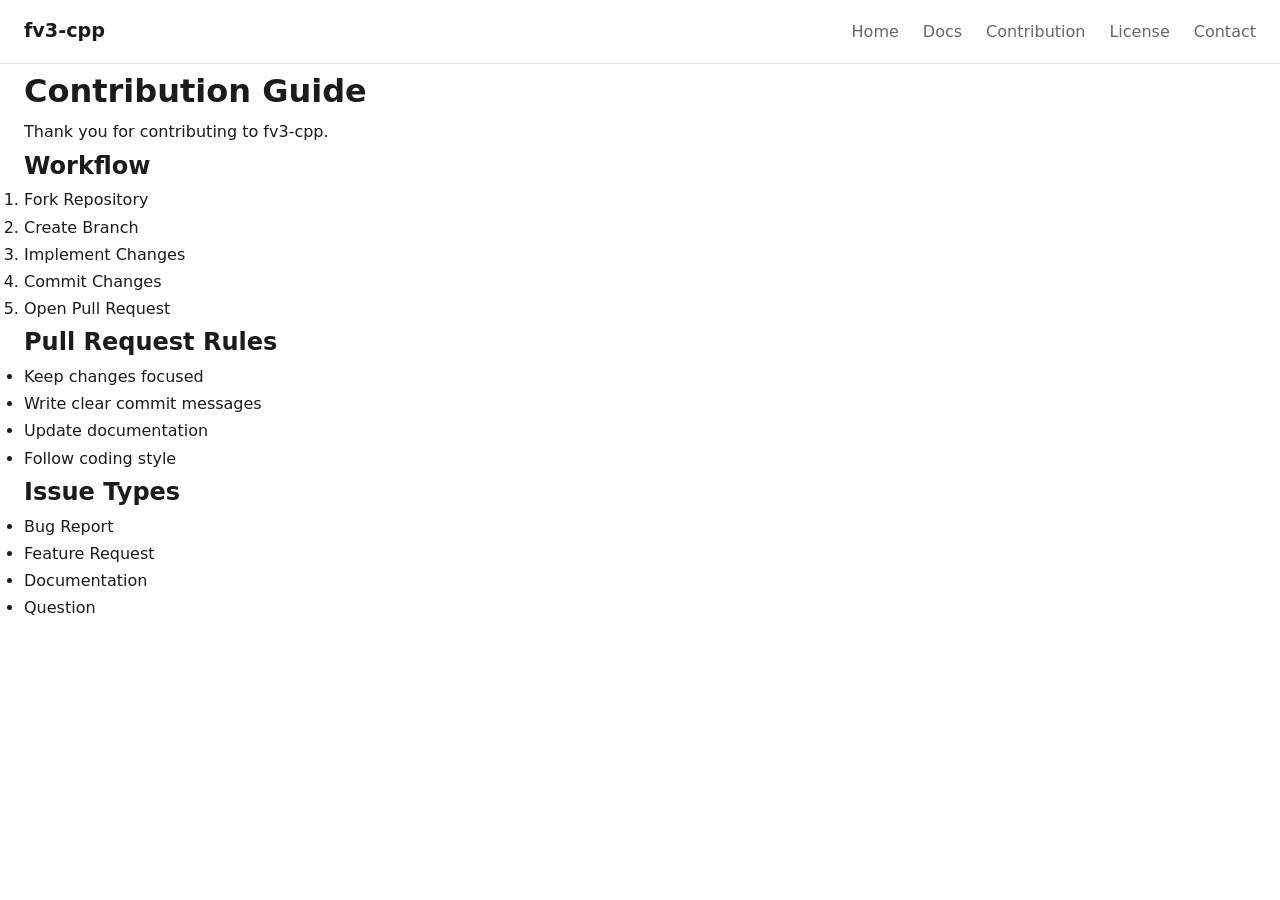
==== contribution/index.html @ cf483d81 "Create index.html" ====
<!DOCTYPE html>
<html lang="ja">
<head>

<meta charset="UTF-8">
<meta name="viewport"
content="width=device-width,initial-scale=1">

<title>Contribution</title>

<link rel="stylesheet"
href="/assets/css/style.css">

<link rel="stylesheet"
href="/assets/css/dark.css">

</head>
<body>

<header class="header">

<a href="/" class="brand">
fv3-cpp
</a>

<nav class="nav">

<a href="/">Home</a>
<a href="/docs/">Docs</a>
<a href="/contribution/">Contribution</a>
<a href="/license/">License</a>
<a href="/contact/">Contact</a>

</nav>

</header>

<main class="container">

<h1>Contribution Guide</h1>

<p>
Thank you for contributing to fv3-cpp.
</p>

<h2>Workflow</h2>

<ol>

<li>Fork Repository</li>

<li>Create Branch</li>

<li>Implement Changes</li>

<li>Commit Changes</li>

<li>Open Pull Request</li>

</ol>

<h2>Pull Request Rules</h2>

<ul>

<li>Keep changes focused</li>

<li>Write clear commit messages</li>

<li>Update documentation</li>

<li>Follow coding style</li>

</ul>

<h2>Issue Types</h2>

<ul>

<li>Bug Report</li>

<li>Feature Request</li>

<li>Documentation</li>

<li>Question</li>

</ul>

</main>

</body>
</html>
---- assets/css/style.css ----
:root{

--bg:#ffffff;
--bg-secondary:#fafafa;

--text:#1b1b1b;
--text-secondary:#666;

--border:#e5e5e5;

--primary:#0067c0;

--shadow:
0 1px 2px rgba(0,0,0,.05);

}

*{
box-sizing:border-box;
margin:0;
padding:0;
}

html{
scroll-behavior:smooth;
}

body{

font-family:
"Segoe UI",
system-ui,
sans-serif;

background:var(--bg);
color:var(--text);

line-height:1.7;

}

.container{

max-width:1400px;

margin:auto;

padding-left:24px;
padding-right:24px;

}

.header{

display:flex;

justify-content:space-between;

align-items:center;

height:64px;

border-bottom:
1px solid var(--border);

padding-left:24px;
padding-right:24px;

background:white;

position:sticky;

top:0;

z-index:100;

}

.brand{

text-decoration:none;

font-size:1.2rem;

font-weight:600;

color:var(--text);

}

.nav{

display:flex;

gap:24px;

}

.nav a{

text-decoration:none;

color:var(--text-secondary);

font-weight:500;

}

.nav a:hover{

color:var(--primary);

}

.theme-button{

border:none;

background:none;

cursor:pointer;

font-size:1.2rem;

}

.hero{

padding-top:120px;
padding-bottom:120px;

text-align:center;

}

.hero h1{

font-size:4rem;

margin-bottom:12px;

}

.hero-subtitle{

font-size:1.25rem;

color:var(--text-secondary);

margin-bottom:32px;

}

.hero-buttons{

display:flex;

justify-content:center;

gap:16px;

flex-wrap:wrap;

}

.btn-primary{

background:var(--primary);

color:white;

padding:12px 24px;

border-radius:8px;

text-decoration:none;

font-weight:600;

}

.btn-secondary{

border:1px solid var(--border);

padding:12px 24px;

border-radius:8px;

text-decoration:none;

color:var(--text);

}

.features{

padding-top:80px;
padding-bottom:80px;

background:var(--bg-secondary);

}

.features h2{

margin-bottom:32px;

font-size:2rem;

}

.grid{

display:grid;

grid-template-columns:
repeat(auto-fit,minmax(280px,1fr));

gap:24px;

}

.card{

background:white;

border:
1px solid var(--border);

border-radius:12px;

padding:24px;

box-shadow:var(--shadow);

}

.card h3{

margin-bottom:12px;

}

.quickstart{

padding-top:80px;
padding-bottom:80px;

}

.quickstart h2{

margin-bottom:24px;

}

pre{

overflow:auto;

padding:24px;

background:#111;

color:white;

border-radius:12px;

}

.documentation{

padding-top:80px;
padding-bottom:80px;

background:var(--bg-secondary);

}

.documentation h2{

margin-bottom:24px;

}

.doc-links{

display:flex;

flex-direction:column;

gap:12px;

}

.doc-links a{

text-decoration:none;

color:var(--primary);

font-weight:600;

}

.footer{

padding-top:32px;
padding-bottom:32px;

border-top:
1px solid var(--border);

}

@media(max-width:900px)
{

.header{

flex-direction:column;

height:auto;

padding-top:16px;
padding-bottom:16px;

gap:16px;

}

.nav{

flex-wrap:wrap;

justify-content:center;

}

.hero h1{

font-size:2.5rem;

}

}
---- assets/css/dark.css ----
body.dark{

--bg:#111111;

--bg-secondary:#181818;

--text:#f0f0f0;

--text-secondary:#b0b0b0;

--border:#2d2d2d;

--primary:#4ea1ff;

}

body.dark .header{

background:#111111;

}

body.dark .card{

background:#181818;

}

body.dark pre{

background:#000000;

}

body.dark .btn-secondary{

color:white;

border-color:#444;

}
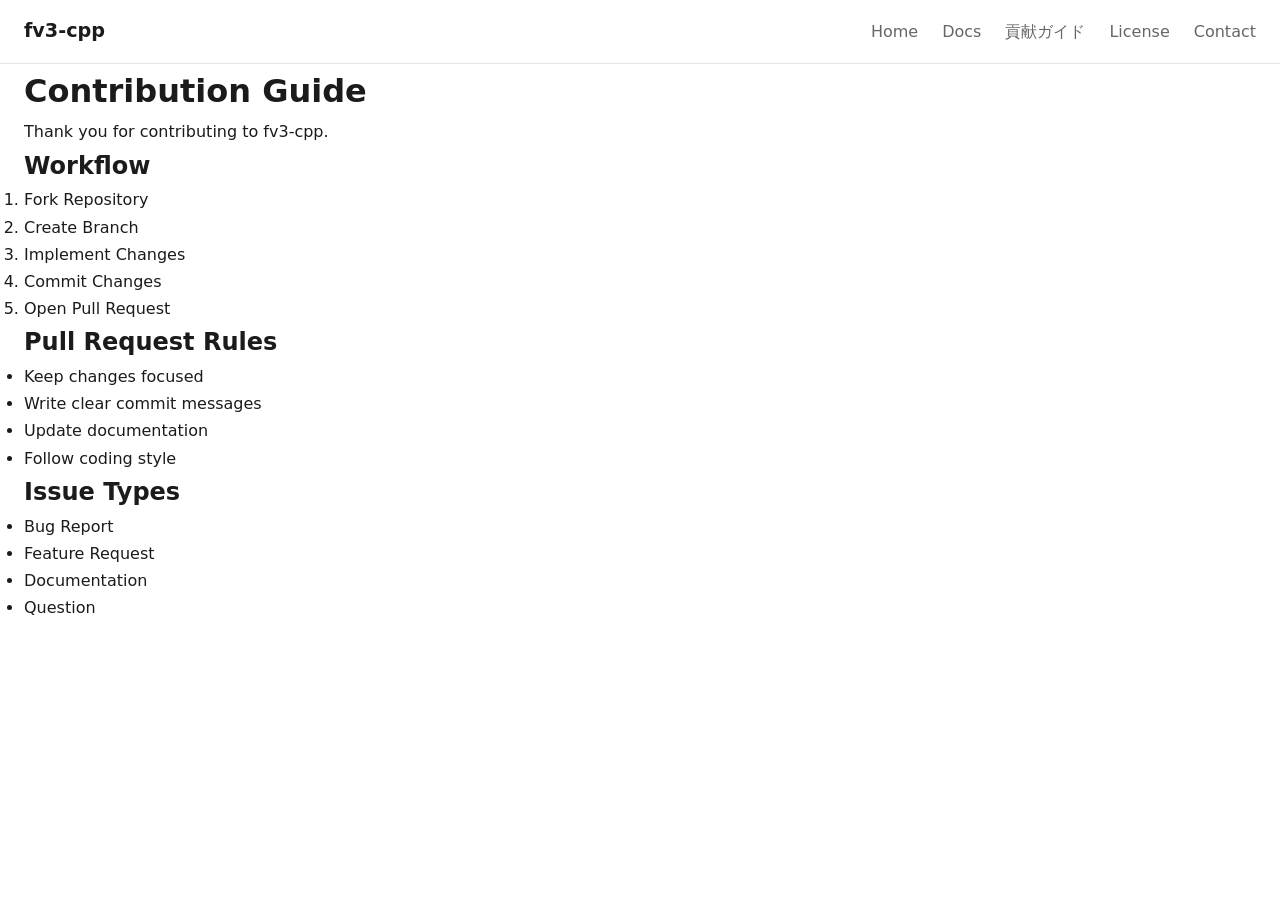
==== commit 312fe407: "Update Contribution link text to Japanese" ====
--- a/contribution/index.html
+++ b/contribution/index.html
@@ -27,7 +27,7 @@
 
 <a href="/">Home</a>
 <a href="/docs/">Docs</a>
-<a href="/contribution/">Contribution</a>
+<a href="/contribution/">貢献ガイド</a>
 <a href="/license/">License</a>
 <a href="/contact/">Contact</a>
 
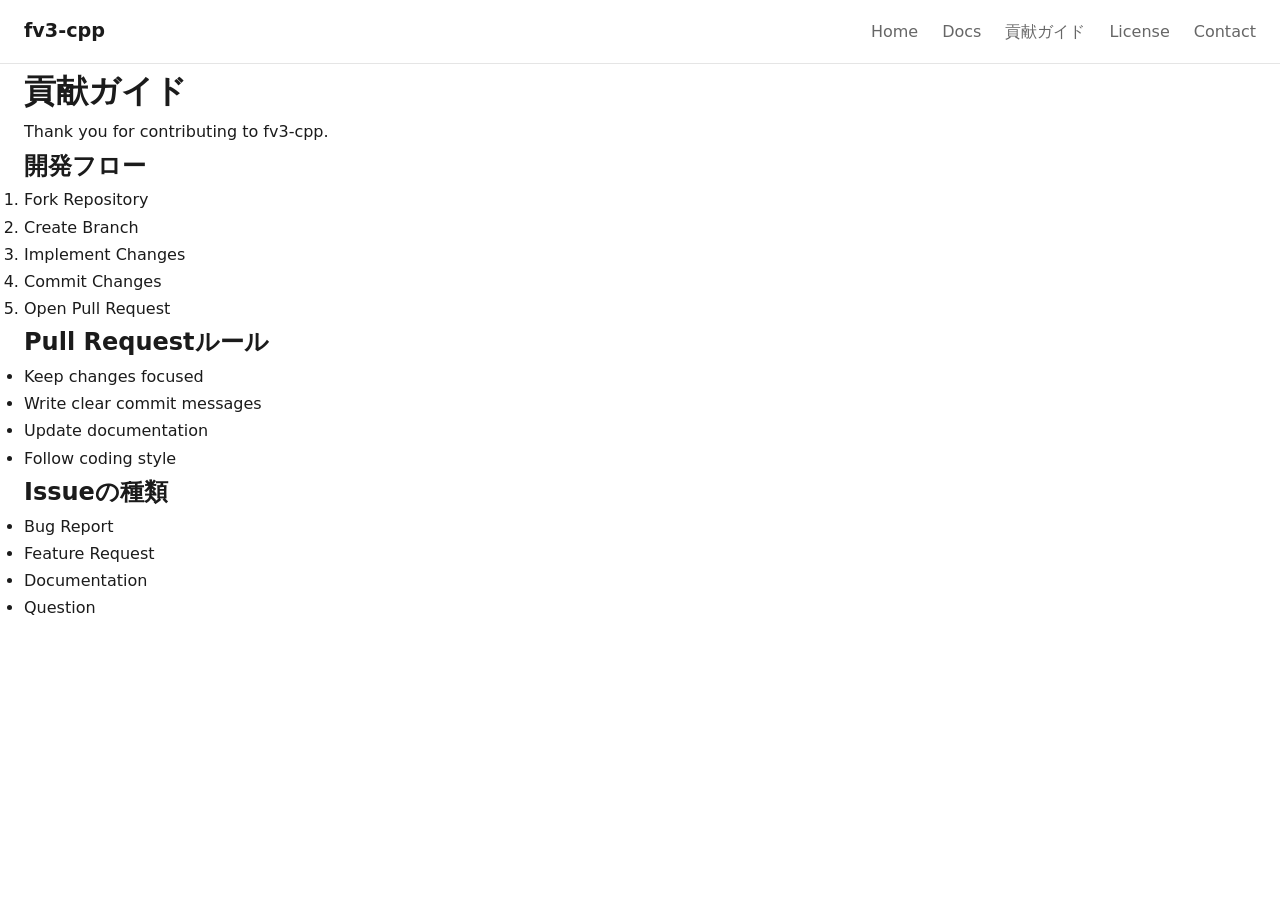
==== commit 30249e25: "Translate contribution guide to Japanese" ====
--- a/contribution/index.html
+++ b/contribution/index.html
@@ -37,13 +37,13 @@
 
 <main class="container">
 
-<h1>Contribution Guide</h1>
+<h1>貢献ガイド</h1>
 
 <p>
 Thank you for contributing to fv3-cpp.
 </p>
 
-<h2>Workflow</h2>
+<h2>開発フロー</h2>
 
 <ol>
 
@@ -59,7 +59,7 @@
 
 </ol>
 
-<h2>Pull Request Rules</h2>
+<h2>Pull Requestルール</h2>
 
 <ul>
 
@@ -73,7 +73,7 @@
 
 </ul>
 
-<h2>Issue Types</h2>
+<h2>Issueの種類</h2>
 
 <ul>
 
